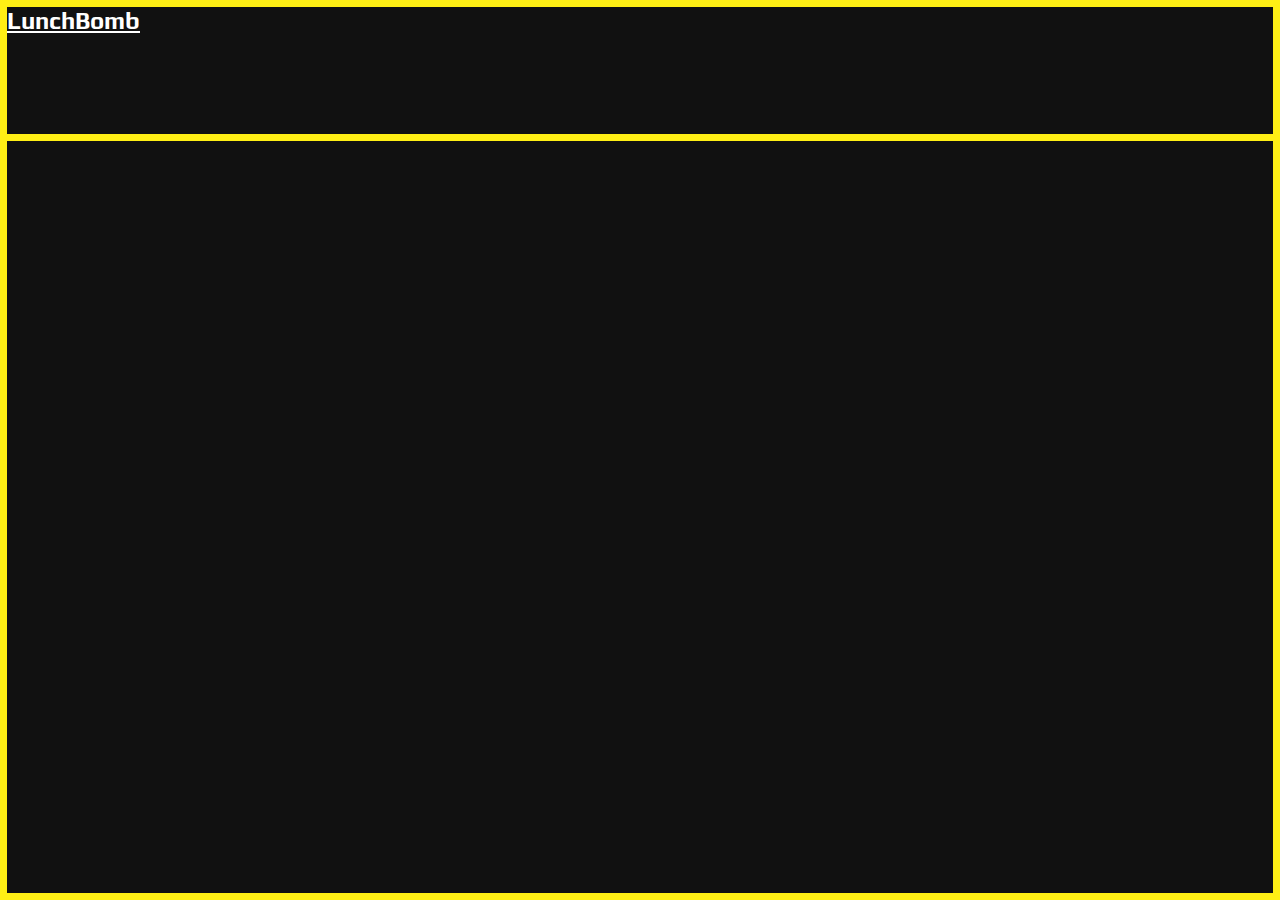
==== index.html @ ab90092a "..." ====
<html>

    <head>
        <title>LunchBomb</title>
        <meta charset="UTF-8">
        <link rel="stylesheet" href="style.css">
        <script src="script.js"></script>
    </head>

    <body>

        <header>

            <h2 class="name">LunchBomb</h2>
            <hr>
          </header>

          <style>
            @import url('https://fonts.googleapis.com/css2?family=Play&display=swap');
            </style>

    </body>

</html>
---- style.css ----
body {
    margin: 0;
    padding: 0;
    border: solid rgb(255, 239, 21) 7px;
    background-color: #111111;
}

hr {
  width: 100%;
  position: relative;
  border: 0;
  color: rgb(255, 239, 21);
  top: 80px;
  height: 7px;
  background-color: rgb(255, 239, 21);
}

.name {
  text-decoration: underline;
  font-family: 'Play', sans-serif;
  color: white;
}
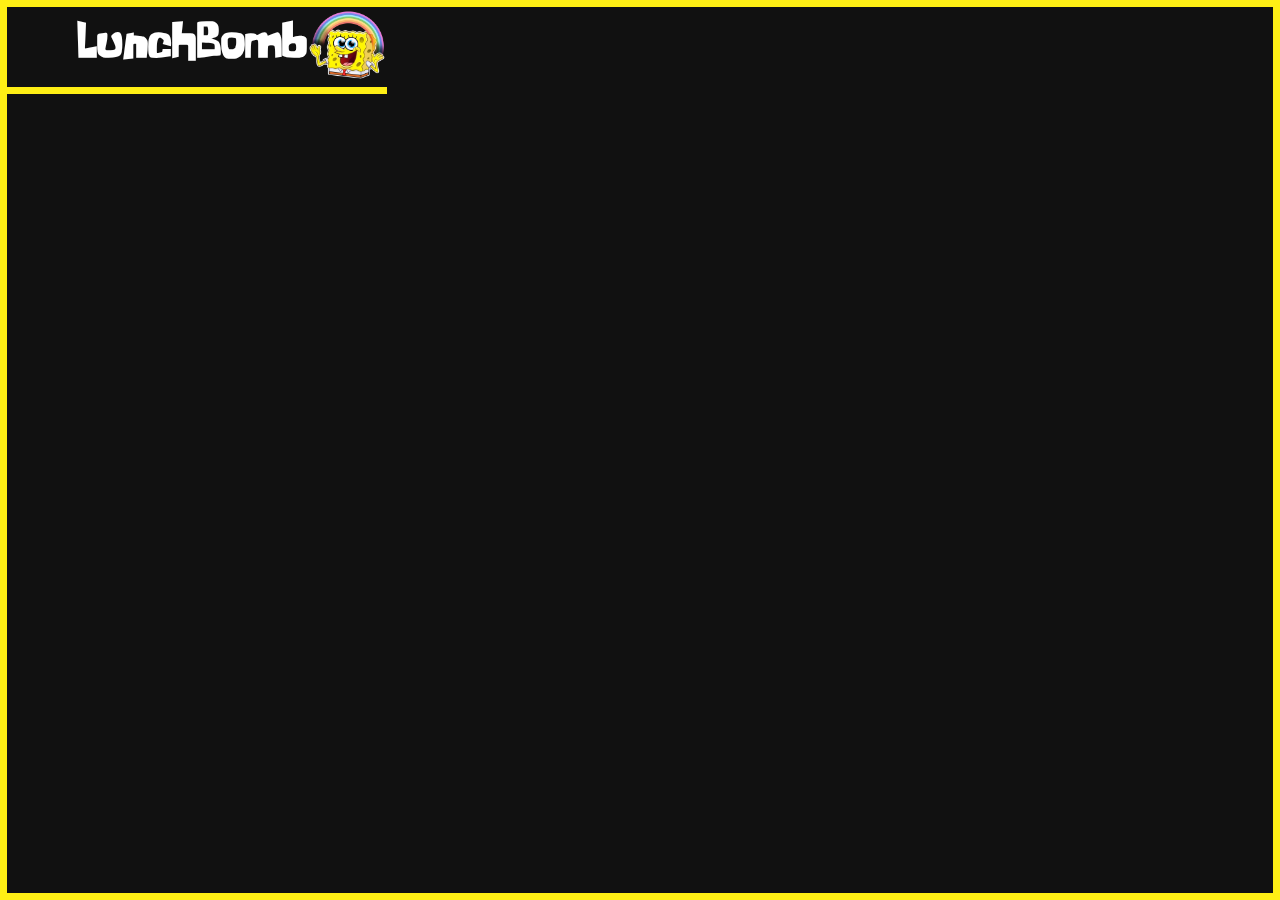
==== commit 7112662c: "...." ====
--- a/index.html
+++ b/index.html
@@ -10,14 +10,9 @@
     <body>
 
         <header>
-
             <h2 class="name">LunchBomb</h2>
-            <hr>
+            <a href="index.html"><img class="logo" src="logov1.png"></a>
           </header>
-
-          <style>
-            @import url('https://fonts.googleapis.com/css2?family=Play&display=swap');
-            </style>
 
     </body>
 
--- a/style.css
+++ b/style.css
@@ -1,22 +1,42 @@
 body {
-    margin: 0;
-    padding: 0;
-    border: solid rgb(255, 239, 21) 7px;
-    background-color: #111111;
+  margin: 0;
+  padding: 0;
+  border: solid rgb(255, 239, 21) 7px;
+  background-color: #111111;
 }
 
-hr {
-  width: 100%;
-  position: relative;
-  border: 0;
-  color: rgb(255, 239, 21);
-  top: 80px;
-  height: 7px;
-  background-color: rgb(255, 239, 21);
+@font-face {
+  font-family: font;
+  src: url("font.otf");
+}
+
+header {
+  height: 80px;
+  border-bottom: 7px solid #ffef15;
+  display: flex;
+  align-items: center;
+  flex-direction: row;
+  justify-self: flex-start;
 }
 
 .name {
-  text-decoration: underline;
-  font-family: 'Play', sans-serif;
+  text-decoration: none;
   color: white;
+  margin-left: 70px;
+  font-family: font;
+  font-size: 50px;
+}
+
+.logo {
+  display: block;
+  max-width: 80px;
+  height: auto;
+}
+
+a {
+  text-decoration: none;
+}
+
+a:hover {
+  cursor: pointer;
 }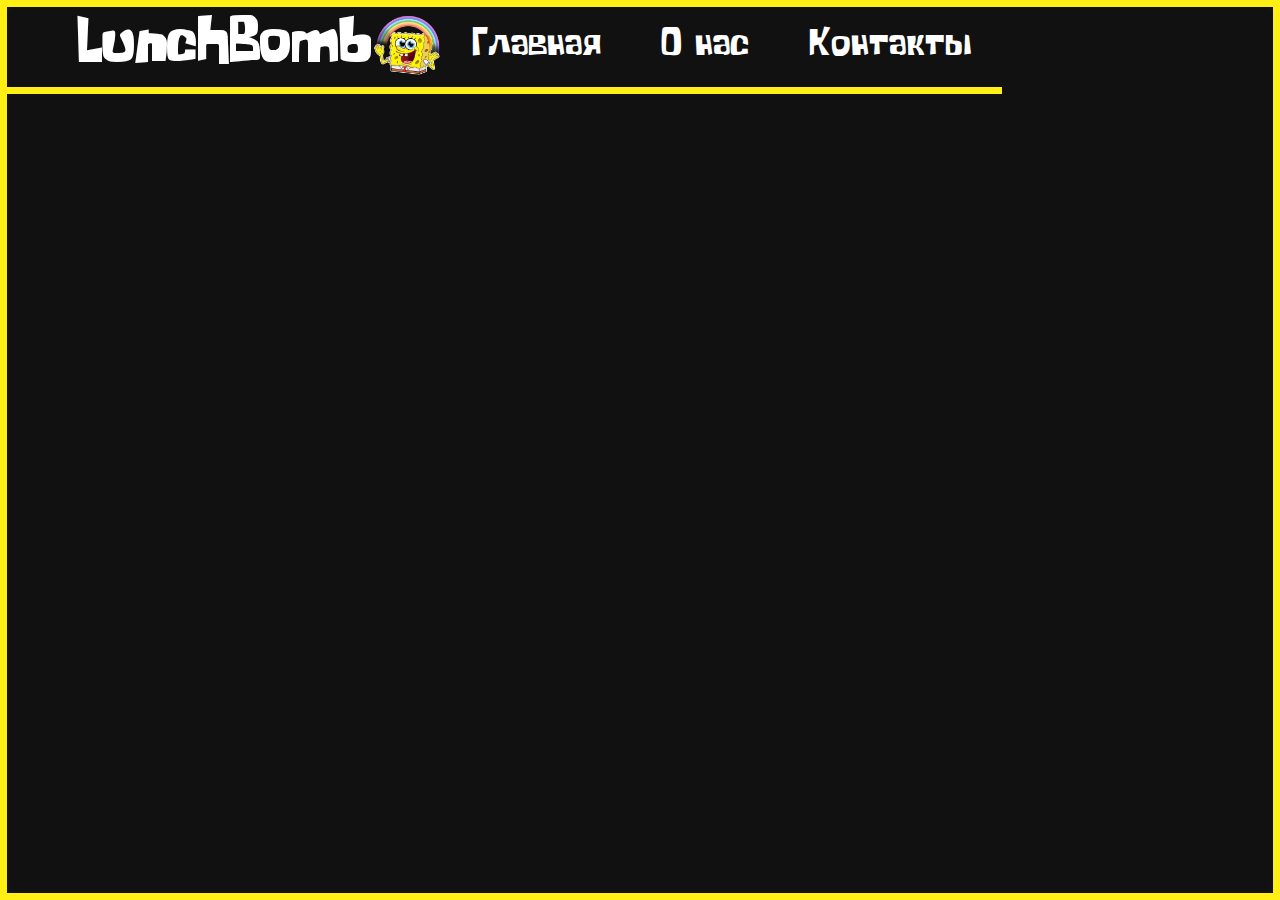
==== commit c714f758: "zatseni" ====
--- a/index.html
+++ b/index.html
@@ -10,10 +10,21 @@
     <body>
 
         <header>
-            <h2 class="name">LunchBomb</h2>
-            <a href="index.html"><img class="logo" src="logov1.png"></a>
+            <a href="index.html"><h2 class="name">LunchBomb</h2></a>
+            <img class="logo" src="logov1.png">
+            <div class="menu">
+                <ul class="menu-ul">
+                    <li class="menu-li"><a href="#">Главная</a></li>
+                    <li class="menu-li"><a href="aboutus.html">О нас</a></li>
+                    <li class="menu-li"><a href="#"> Контакты</a></li>
+                </ul>
+            </div>
           </header>
-
+        <div class="home-content">
+            <div>
+                <h2></h2>
+            </div>
+        </div>
     </body>
 
 </html> --- a/style.css
+++ b/style.css
@@ -3,6 +3,8 @@
   padding: 0;
   border: solid rgb(255, 239, 21) 7px;
   background-color: #111111;
+  width: auto;
+  height: auto;
 }
 
 @font-face {
@@ -24,12 +26,12 @@
   color: white;
   margin-left: 70px;
   font-family: font;
-  font-size: 50px;
+  font-size: 7vh;
 }
 
 .logo {
   display: block;
-  max-width: 80px;
+  max-width: 70px;
   height: auto;
 }
 
@@ -39,4 +41,160 @@
 
 a:hover {
   cursor: pointer;
+}
+
+.menu {
+  width: 100%;
+  display: flex;
+  justify-content: right;
+ }
+
+ ul.menu-ul {
+  display: flex;
+  padding: 0;
+ }
+
+ li.menu-li {
+  list-style: none;
+  margin: 30px;
+ }
+
+ li.menu-li a {
+  text-decoration: none;
+  font-size: 7vh;
+  color: #ffffff;
+  font-family: font;
+  margin-left: auto;
+ }
+
+ @media screen and (min-width: 981px) {
+  li.menu-li a {
+    font-size: 40px;
+  }
+}
+
+@media screen and (max-width: 980px) {
+  li.menu-li a {
+    font-size: 35px;
+  }
+
+  .name {
+    font-size: 35px;
+  }
+
+  .logo {
+    max-width: 60px;
+  }
+}
+
+@media screen and (max-width: 921px) {
+  li.menu-li a {
+    font-size: 30px;
+  }
+
+  .name {
+    font-size: 30px;
+  }
+
+  .logo {
+    max-width: 55px;
+  }
+}
+
+@media screen and (max-width: 870px) {
+  li.menu-li a {
+    font-size: 26px;
+  }
+
+  .name {
+    font-size: 26px;
+  }
+
+  .logo {
+    max-width: 47px;
+  }
+}
+
+@media screen and (max-width: 830px) {
+  li.menu-li a {
+    font-size: 20px;
+  }
+
+  .name {
+    font-size: 20px;
+  }
+
+  .logo {
+    max-width: 40px;
+  }
+}
+
+@media screen and (max-width: 780px) {
+  li.menu-li a {
+    font-size: 15px;
+  }
+
+  .name {
+    font-size: 15px;
+  }
+
+  .logo {
+    max-width: 34px;
+  }
+}
+
+@media screen and (max-width: 720px) {
+  li.menu-li a {
+    font-size: 10px;
+  }
+
+  .name {
+    font-size: 10px;
+  }
+
+  .logo {
+    max-width: 28px;
+  }
+}
+
+@media screen and (max-width: 680px) {
+  li.menu-li a {
+    font-size: 7px;
+  }
+
+  .name {
+    font-size: 7px;
+  }
+
+  .logo {
+    max-width: 20px;
+  }
+}
+
+@media screen and (max-width: 730px) {
+  li.menu-li a {
+    font-size: 4px;
+  }
+
+  .name {
+    font-size: 4px;
+  }
+
+  .logo {
+    max-width: 12px;
+  }
+}
+
+@media screen and (max-width: 380px) {
+  li.menu-li a {
+    font-size: 2px;
+  }
+
+  .name {
+    font-size: 2px;
+  }
+
+  .logo {
+    max-width: 7px;
+  }
 }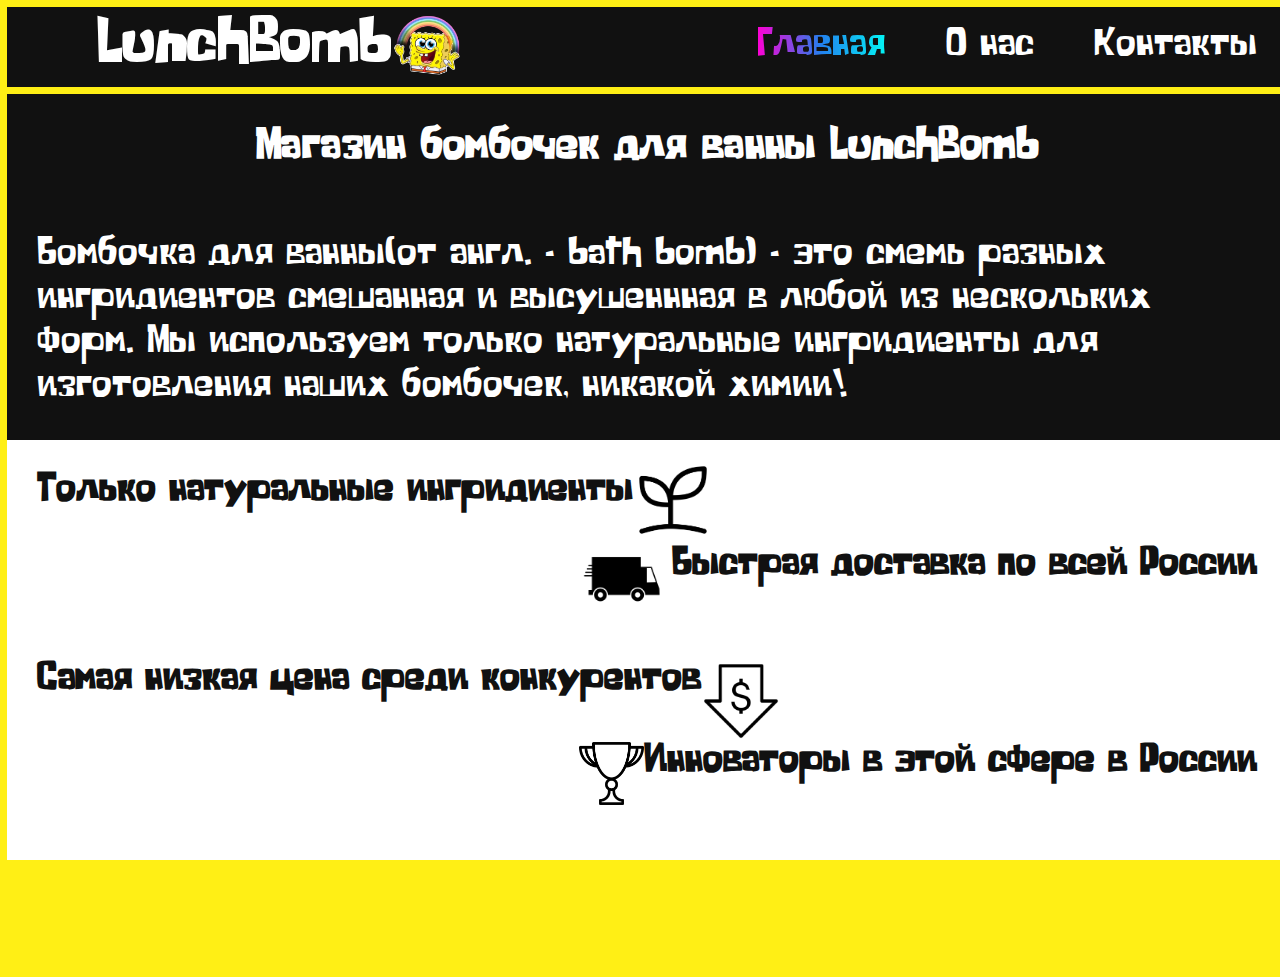
==== commit b8543c05: "demo1" ====
--- a/index.html
+++ b/index.html
@@ -14,17 +14,51 @@
             <img class="logo" src="logov1.png">
             <div class="menu">
                 <ul class="menu-ul">
-                    <li class="menu-li"><a href="#">Главная</a></li>
+                    <li class="menu-li"><a href="#" class="menu-a-animation">Главная</a></li>
                     <li class="menu-li"><a href="aboutus.html">О нас</a></li>
                     <li class="menu-li"><a href="#"> Контакты</a></li>
                 </ul>
             </div>
           </header>
         <div class="home-content">
-            <div>
-                <h2></h2>
+            <div class="home-content-top">
+                <h2 class="home-content-h2">Магазин бомбочек для ванны LunchBomb</h2>
+            </div>
+            <div class="home-content-description-div">
+                <p class="home-content-description">Бомбочка для ванны(от англ. - bath bomb) - это смемь разных ингридиентов смешанная 
+                    и высушеннная в любой из нескольких форм. Мы используем только натуральные ингридиенты
+                    для изготовления наших бомбочек, никакой химии!
+                </p>
+            </div>
+            <div class="home-content-info">
+                <div class="home-content-info-natural">
+                    <h3 class="home-content-info-natural-text">Только натуральные ингридиенты</h3>
+                    <img src="natural-ingridients.png" class="home-content-info-natural-img">
+                </div>
+                <div class="home-content-info-delivery">
+                    <h3 class="home-content-info-delivery-text">Быстрая доставка по всей России</h3>
+                    <img src="fast-delivery.png" class="home-content-info-delivery-img">
+                </div>
+                <div class="home-content-info-lowprice">
+                    <h3 class="home-content-info-lowprice-text">Самая низкая цена среди конкурентов</h3>
+                    <img src="low-price.png" class="home-content-info-lowprice-img">
+                </div>
+                <div class="home-content-info-n1">
+                    <h3 class="home-content-info-n1-text">Инноваторы в этой сфере в России</h3>
+                    <img src="n1.png" class="home-content-info-n1-img">
+                </div>
             </div>
         </div>
+
+        <footer>
+            <div class="footer-social">
+
+            </div>
+            <div>
+
+            </div>
+        </footer>
+
     </body>
 
 </html> --- a/style.css
+++ b/style.css
@@ -3,8 +3,9 @@
   padding: 0;
   border: solid rgb(255, 239, 21) 7px;
   background-color: #111111;
-  width: auto;
+  width: 100%;
   height: auto;
+  font-family: font;
 }
 
 @font-face {
@@ -18,13 +19,12 @@
   display: flex;
   align-items: center;
   flex-direction: row;
-  justify-self: flex-start;
 }
 
 .name {
   text-decoration: none;
   color: white;
-  margin-left: 70px;
+  margin-left: 90px;
   font-family: font;
   font-size: 7vh;
 }
@@ -39,10 +39,6 @@
   text-decoration: none;
 }
 
-a:hover {
-  cursor: pointer;
-}
-
 .menu {
   width: 100%;
   display: flex;
@@ -52,6 +48,7 @@
  ul.menu-ul {
   display: flex;
   padding: 0;
+  margin-left: auto;
  }
 
  li.menu-li {
@@ -61,16 +58,170 @@
 
  li.menu-li a {
   text-decoration: none;
-  font-size: 7vh;
+  font-size: calc(100vh / 12);
   color: #ffffff;
   font-family: font;
   margin-left: auto;
  }
 
+ .menu-a-animation {
+  background: linear-gradient(to right, #ff00d4, #2281ee, #03f5f5, #00d659, #ffc400, #f17006, #fa0c0c);
+  background-size: 300%;
+  -webkit-background-clip: text;
+  background-clip: text;
+  -webkit-text-fill-color: transparent;
+  animation: flow 5s ease-in-out infinite;
+ }
+
+ @keyframes flow {
+   0% {
+     background-position: 0 50%;
+   }
+
+   50% {
+    background-position: 100% 50%;
+   }
+
+   100% {
+    background-position: 0 50%;
+   }
+ }
+
+.home-content {
+  display: flex;
+  align-items: center;
+ flex-direction: column;
+ z-index: 100;
+}
+
+.home-content-top {
+  flex-direction: row;
+}
+
+.home-content-h2 {
+  color: #ffffff;
+  font-size: 5vh;
+  margin: 30 30;
+}
+
+.home-content-description {
+  color: #ffffff;
+  margin: 30 30;
+  font-size: 4vh;
+}
+
+.home-content-description-div {
+  display: flex;
+  margin: auto;
+}
+
+.home-content-info-natural-img {
+  max-width: 80px;
+  max-height: 80px;
+  margin-top: 20;
+  margin-left: -30;
+}
+
+.home-content-info-natural {
+  display: flex;
+  flex-direction: row;
+  width: auto;
+}
+
+.home-content-info-natural-text {
+  color: #111111;
+  margin: 30 30;
+  font-size: 40px;
+}
+
+.home-content-info-delivery-img {
+  max-width: 100px;
+  max-height: 100px;
+  margin-top: -15px;
+}
+
+.home-content-info-delivery {
+  display: flex;
+  flex-direction: row-reverse;
+  margin-left: auto;
+}
+
+.home-content-info-delivery-text {
+  color: #111111;
+  margin: 0;
+  margin-right: 30;
+  font-size: 40px;
+}
+
+.home-content-info-lowprice-img {
+  max-width: 80px;
+  max-height: 80px;
+  margin-top: 32;
+  margin-left: -30;
+}
+
+.home-content-info-lowprice {
+  display: flex;
+  flex-direction: row;
+  width: auto;
+}
+
+.home-content-info-lowprice-text {
+  color: #111111;
+  margin: 30 30;
+  font-size: 40px;
+}
+
+.home-content-info-n1-img {
+  max-width: 65px;
+  max-height: 65px;
+}
+
+.home-content-info-n1 {
+  display: flex;
+  flex-direction: row-reverse;
+  margin-left: auto;
+  margin-right: 30px;
+}
+
+.home-content-info-n1-text {
+  color: #111111;
+  margin: 0;
+  font-size: 40px;
+}
+
+h5 {
+  color: #ffffff;
+}
+
+.home-content-info {
+  display: flex;
+  width: 100%;
+  height: 420px;
+  background-color: #ffffff;
+  flex-direction: column;
+}
+
+footer {
+  margin-top: auto;
+  background-color: #ffef15;
+  width: 100%;
+  height: 110;
+  z-index: 99;
+}
+
+.footer-social {
+
+}
+
  @media screen and (min-width: 981px) {
   li.menu-li a {
     font-size: 40px;
   }
+
+  .home-content-description {
+    font-size: 40px;
+  }
 }
 
 @media screen and (max-width: 980px) {
@@ -85,6 +236,10 @@
   .logo {
     max-width: 60px;
   }
+
+  .home-content-description {
+    font-size: 35px;
+  }
 }
 
 @media screen and (max-width: 921px) {
@@ -99,6 +254,10 @@
   .logo {
     max-width: 55px;
   }
+
+  .home-content-description {
+    font-size: 30px;
+  }
 }
 
 @media screen and (max-width: 870px) {
@@ -113,23 +272,115 @@
   .logo {
     max-width: 47px;
   }
+
+  .home-content-description {
+    font-size: 26px;
+  }
 }
 
 @media screen and (max-width: 830px) {
   li.menu-li a {
-    font-size: 20px;
-  }
-
-  .name {
-    font-size: 20px;
+    font-size: 25px;
+  }
+
+  li.menu-li {
+    margin: 20;
+  }
+
+  .name {
+    font-size: 25px;
   }
 
   .logo {
     max-width: 40px;
   }
-}
-
-@media screen and (max-width: 780px) {
+
+  .home-content-description {
+    font-size: 20px;
+  }
+
+}
+
+@media screen and (max-width: 790px) {
+  li.menu-li a {
+    font-size: 20px;
+  }
+
+  .name {
+    font-size: 20px;
+  }
+
+  .logo {
+    max-width: 34px;
+  }
+
+  .home-content-description {
+    font-size: 20px;
+  }
+
+  .home-content-info-lowprice-text {
+    font-size: 35px;
+  }
+}
+
+@media screen and (max-width: 720px) {
+  li.menu-li a {
+    font-size: 23px;
+  }
+
+  .name {
+    font-size: 23px;
+  }
+
+  .logo {
+    max-width: 28px;
+  }
+
+  .home-content-description {
+    font-size: 23px;
+  }
+
+}
+
+@media screen and (max-width: 680px) {
+  li.menu-li a {
+    font-size: 17px;
+  }
+
+  .name {
+    font-size: 17px;
+  }
+
+  .logo {
+    max-width: 20px;
+  }
+
+  .home-content-description {
+    font-size: 17px;
+  }
+
+}
+
+@media screen and (max-width: 730px) {
+  li.menu-li a {
+    font-size: 20px;
+  }
+
+  .name {
+    font-size: 20px;
+  }
+
+  .logo {
+    max-width: 12px;
+  }
+
+  .home-content-description {
+    font-size: 20px;
+  }
+
+}
+
+@media screen and (max-width: 380px) {
   li.menu-li a {
     font-size: 15px;
   }
@@ -139,62 +390,11 @@
   }
 
   .logo {
-    max-width: 34px;
-  }
-}
-
-@media screen and (max-width: 720px) {
-  li.menu-li a {
-    font-size: 10px;
-  }
-
-  .name {
-    font-size: 10px;
-  }
-
-  .logo {
-    max-width: 28px;
-  }
-}
-
-@media screen and (max-width: 680px) {
-  li.menu-li a {
-    font-size: 7px;
-  }
-
-  .name {
-    font-size: 7px;
-  }
-
-  .logo {
-    max-width: 20px;
-  }
-}
-
-@media screen and (max-width: 730px) {
-  li.menu-li a {
-    font-size: 4px;
-  }
-
-  .name {
-    font-size: 4px;
-  }
-
-  .logo {
-    max-width: 12px;
-  }
-}
-
-@media screen and (max-width: 380px) {
-  li.menu-li a {
-    font-size: 2px;
-  }
-
-  .name {
-    font-size: 2px;
-  }
-
-  .logo {
-    max-width: 7px;
-  }
+    max-width: 15px;
+  }
+
+  .home-content-description {
+    font-size: 15px;
+  }
+
 }